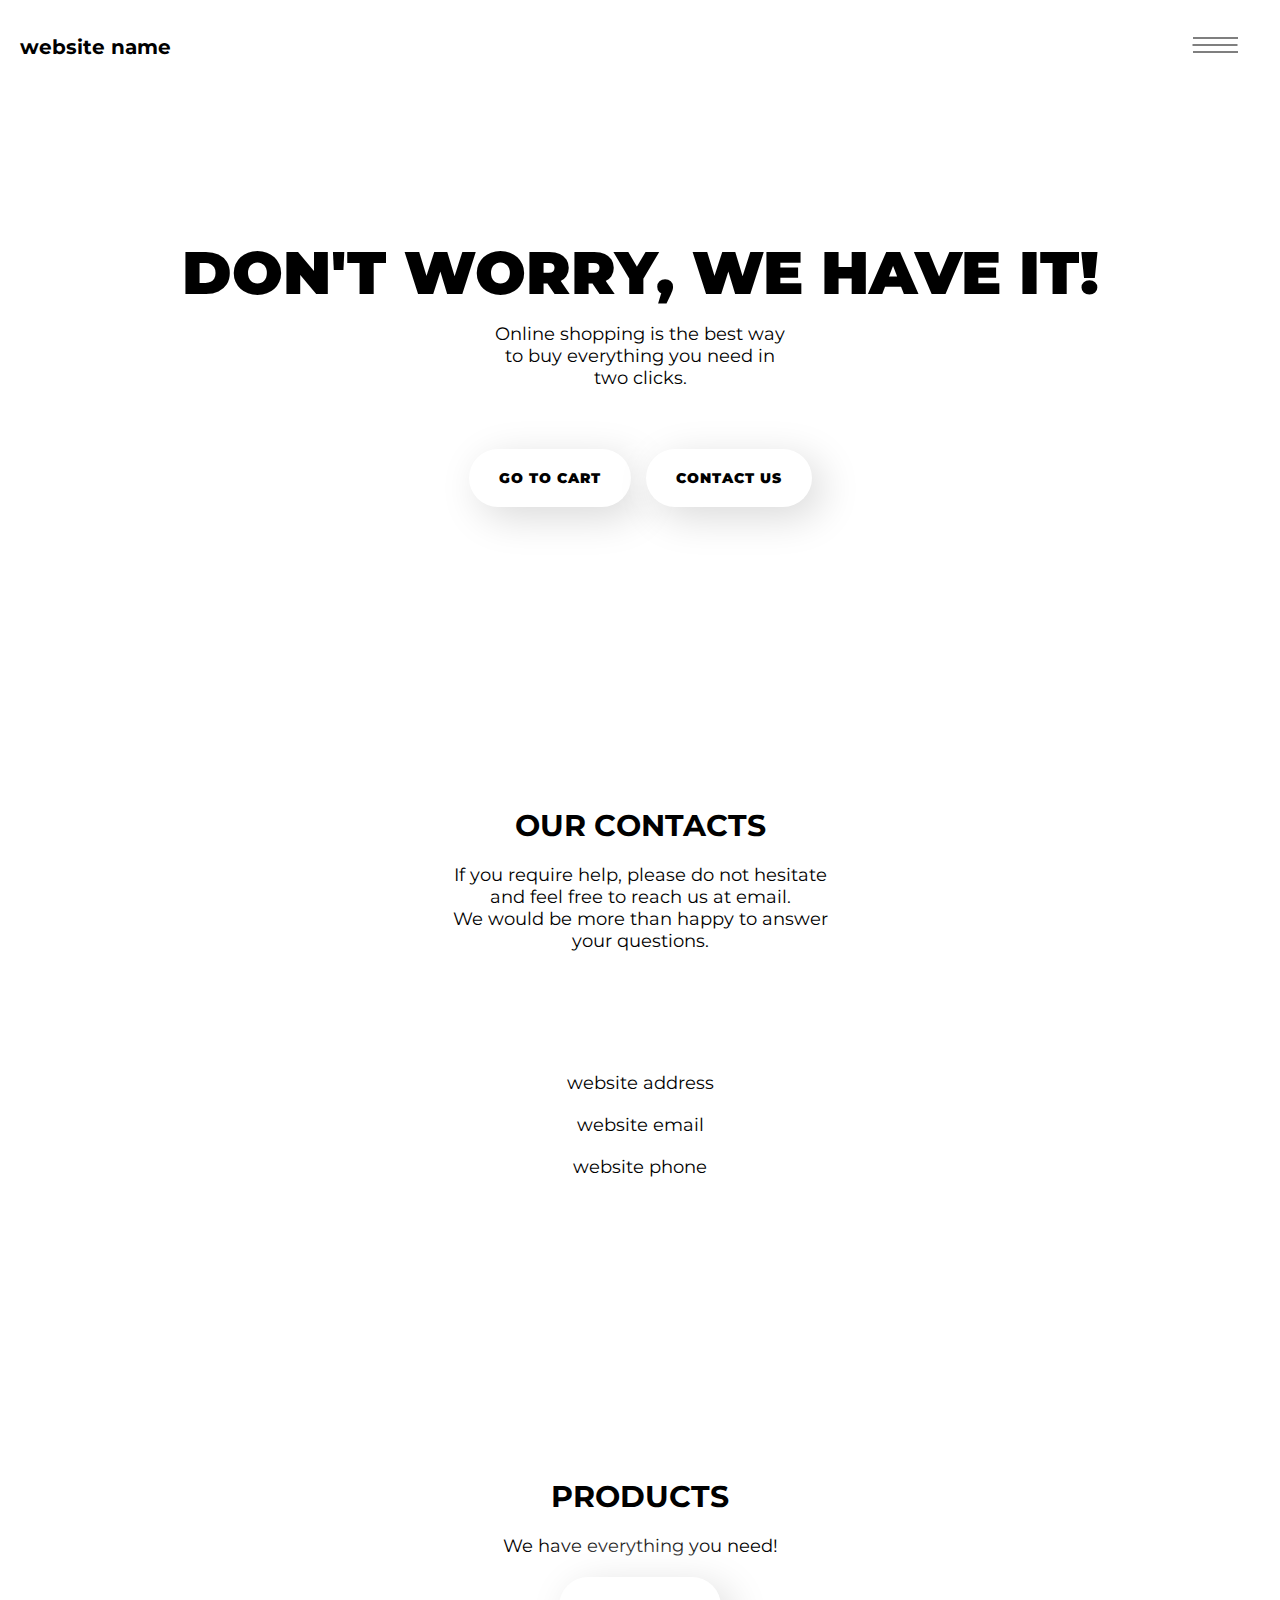
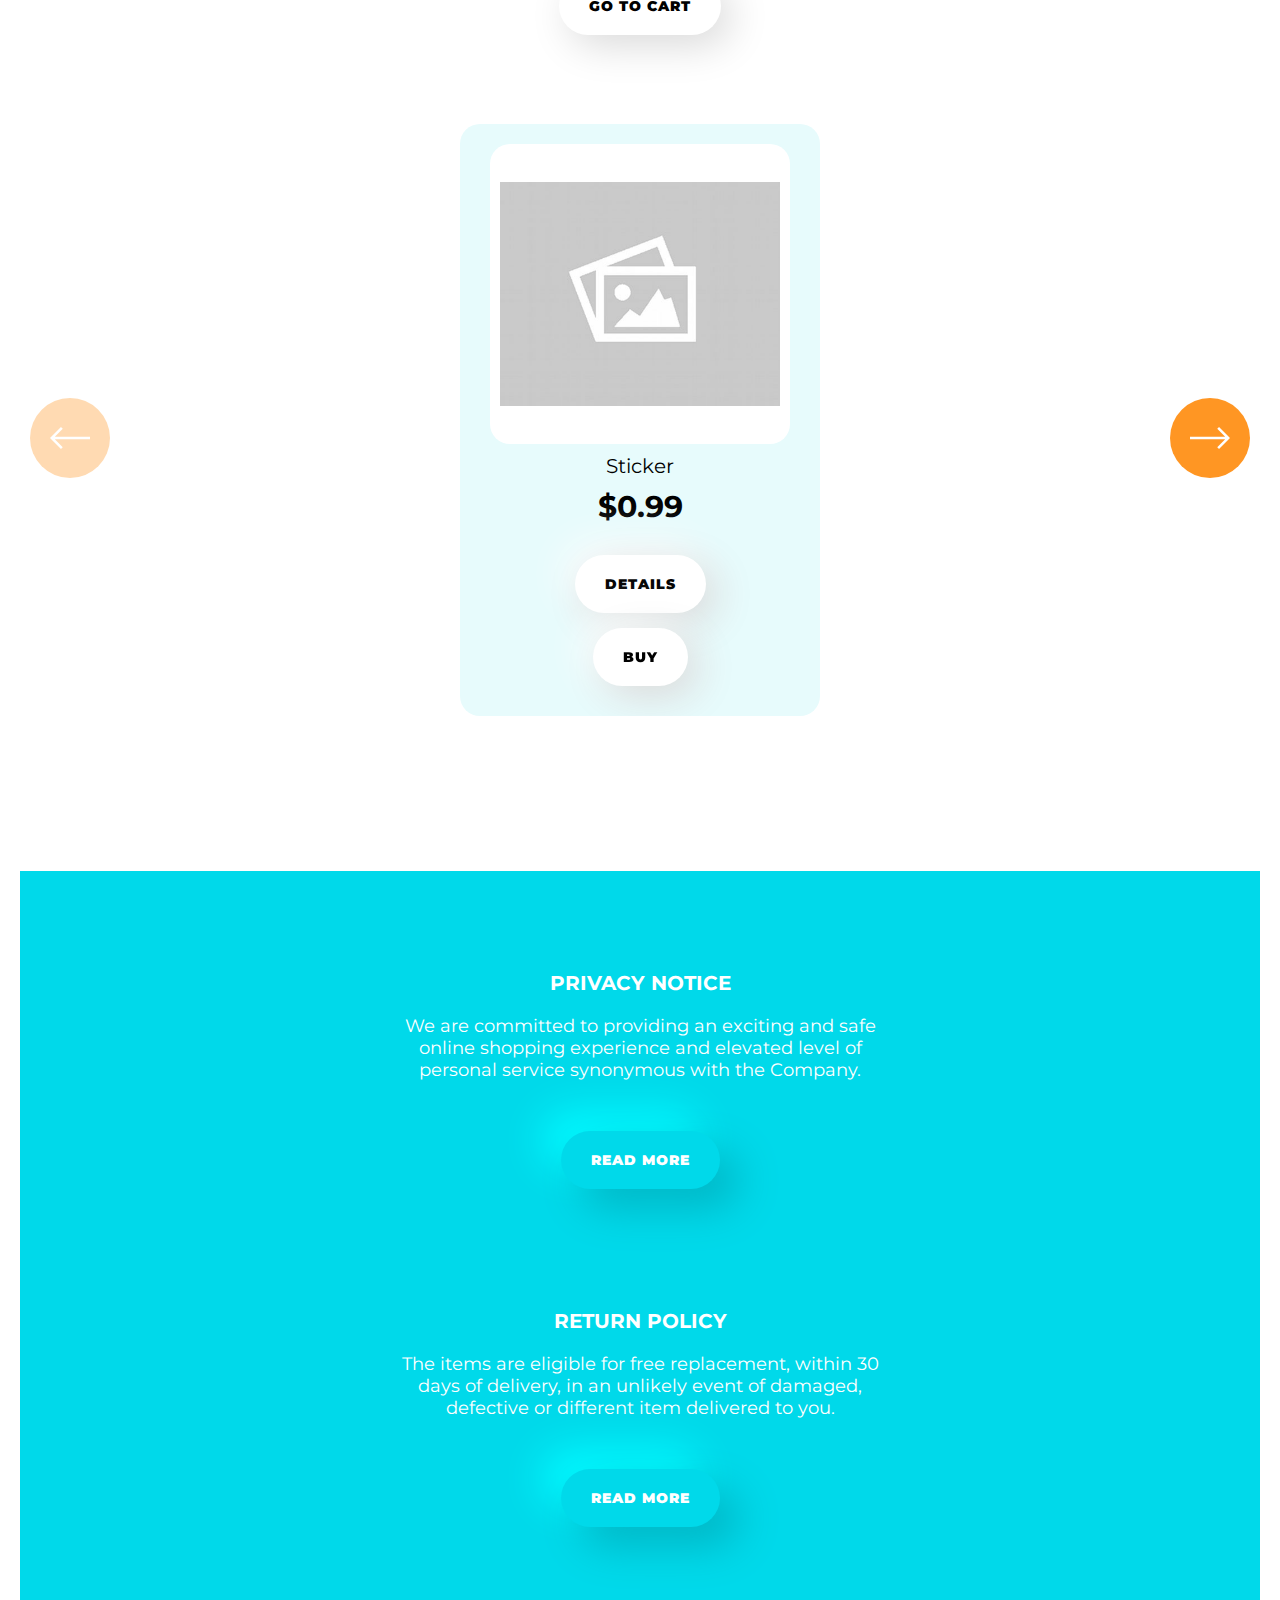
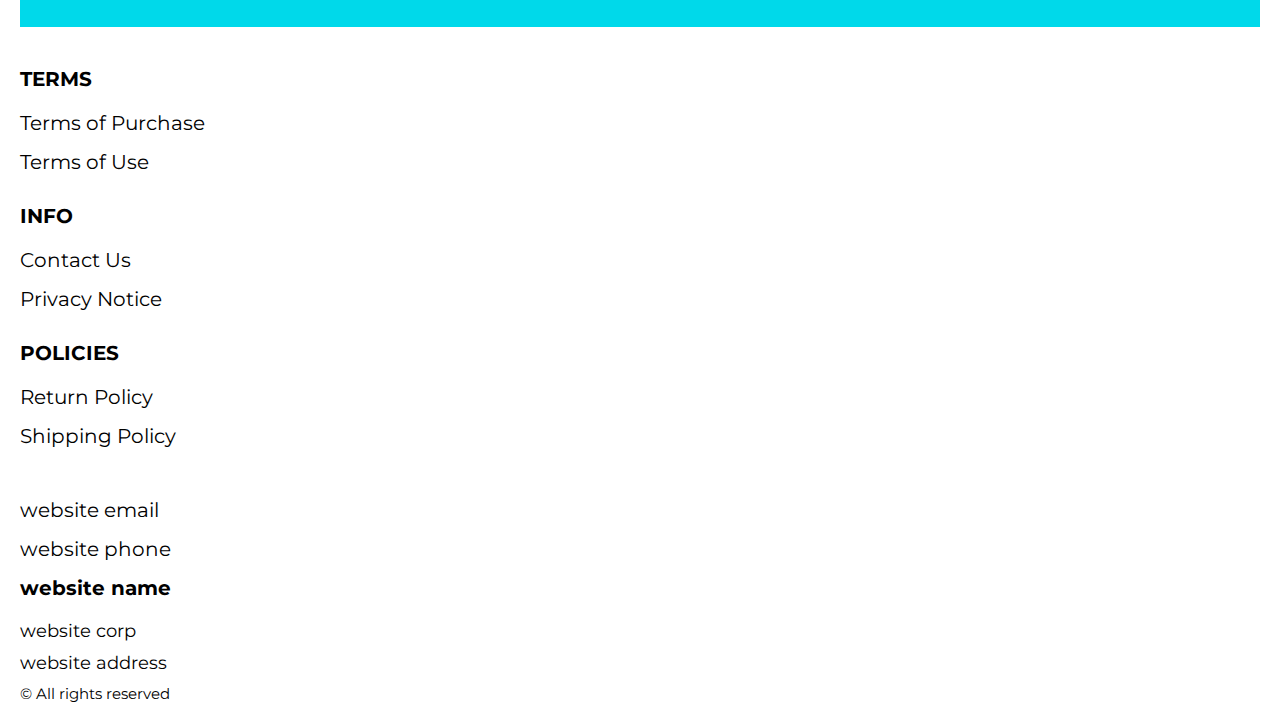
==== index.html @ 6d399e0e "+" ====
<!DOCTYPE html>
<html lang="en">

<head>
  <meta charset="UTF-8" />
  <meta http-equiv="X-UA-Compatible" content="IE=edge" />
  <meta name="viewport" content="width=device-width, initial-scale=1.0" />
  <link rel="stylesheet" href="./css/style.css" />
  <title>Shop</title>


</head>

<body>


  <div class="wrapper">


    <div class="error__overlay js_error__overlay">
      <div class="error">
        <span class="text bold error__text error__title">ERROR:</span>
        <p class="text error__text">You cannot add more than $500 worth of items to your cart.</p>
        <p class="text error__text">The selected item will not be added.</p>
        <button class="text error__btn js_error__btn">close</button>
      </div>
    </div>

    <main class="main">

      <div class="hero__wrapper-main">
        <div class="header__wrapper">
          <div class="container">


            <header class="header">


              <div class="header__top">
                <a href="./index.html" class="header__logo logo js_website-name"></a>
                <a href="./shop.html" class="cart__span-box">

                  <svg version="1.0" xmlns="http://www.w3.org/2000/svg" width="884.000000pt" height="980.000000pt"
                    viewBox="0 0 884.000000 980.000000" preserveAspectRatio="xMidYMid meet">

                    <g transform="translate(0.000000,980.000000) scale(0.100000,-0.100000)" stroke="none">
                      <path d="M4190 9785 c-397 -49 -766 -214 -1078 -479 -198 -169 -378 -403 -492
                 -640 -142 -295 -175 -460 -186 -931 -2 -126 -7 -254 -10 -282 l-5 -53 -784 0
                 c-431 0 -786 -4 -789 -8 -7 -11 -57 -438 -256 -2182 -403 -3524 -580 -5101
                 -580 -5162 l0 -48 4410 0 4410 0 0 46 c0 53 -25 278 -250 2264 -404 3559 -578
                 5068 -586 5082 -3 4 -358 8 -789 8 l-784 0 -5 53 c-3 28 -8 164 -11 301 -8
                 366 -25 491 -96 700 -298 870 -1211 1443 -2119 1331z m555 -419 c203 -46 435
                 -147 597 -262 109 -78 297 -267 375 -377 70 -100 168 -287 207 -395 71 -198
                 96 -386 96 -709 l0 -223 -1600 0 -1600 0 0 219 c0 228 11 374 36 501 39 191
                 146 435 267 607 77 109 266 299 372 375 197 139 461 247 680 278 97 14 489 4
                 570 -14z m-2315 -2595 l0 -219 -54 -40 c-105 -80 -151 -185 -144 -331 6 -113
                 44 -197 122 -269 90 -81 132 -97 261 -97 98 0 116 3 167 27 76 35 153 109 192
                 183 30 57 31 65 31 175 0 106 -2 119 -28 170 -16 30 -57 84 -93 120 l-64 66 0
                 217 0 217 1600 0 1600 0 0 -217 0 -217 -64 -66 c-36 -36 -77 -90 -93 -120 -26
                 -51 -28 -64 -28 -170 0 -110 1 -118 31 -175 39 -74 116 -148 192 -183 51 -24
                 69 -27 167 -27 129 0 171 16 261 97 78 72 116 156 122 269 7 145 -38 248 -144
                 332 l-54 42 0 217 0 218 615 0 c338 0 615 -3 615 -7 0 -5 5 -37 10 -73 18
                 -125 261 -2247 520 -4540 197 -1744 221 -1961 215 -1971 -8 -12 -7922 -12
                 -7929 0 -7 10 30 344 224 2061 291 2568 505 4432 516 4498 l6 32 614 0 614 0
                 0 -219z" />
                    </g>
                  </svg>
                  <span class="cart__span js_cart__span"></span>
                </a>
                <div class="header-block">
                  <div class="header__top-box">
                    <button class="header__btn js_menu-btn">
                      <span></span>
                    </button>


                  </div>

                  <nav class="nav js_menu">


                    <ul class="nav__list">
                      <li class="nav__item">
                        <p class="nav__title">
                          Terms
                        <ul class="nav__sub-list">
                          <li class="nav__sub-item">
                            <a href="./purchase.html" class="nav__link">Terms of Purchase</a>
                          </li>
                          <li class="nav__sub-item">
                            <a href="./use.html" class="nav__link">Terms of Use</a>
                          </li>
                        </ul>
                        </p>
                      </li>
                      <li class="nav__item">
                        <p class="nav__title">
                          Info
                        <ul class="nav__sub-list">
                          <li class="nav__sub-item">
                            <a href="./contacts.html" class="nav__link">Contact Us</a>
                          </li>
                          <li class="nav__sub-item">
                            <a href="./privacy.html" class="nav__link">Privacy Notice</a>
                          </li>
                        </ul>
                        </p>
                      </li>
                      <li class="nav__item">
                        <p class="nav__title">
                          Policies
                        <ul class="nav__sub-list">
                          <li class="nav__sub-item">
                            <a href="./return.html" class="nav__link">Return Policy</a>
                          </li>
                          <li class="nav__sub-item">
                            <a href="./shipping.html" class="nav__link">Shipping Policy</a>
                          </li>
                        </ul>
                        </p>
                      </li>
                    </ul>
                  </nav>
                </div>


              </div>
            </header>

          </div>
        </div>

        <div class="hero__wrapper">
          <div class="container">
            <section class="hero">
              <div class="hero__block">
                <h1 class="title js_main-title"></h1>
                <p class="text js_sub-title"></p>
                <div class="hero__btn-box">
                  <a href="./shop.html" class="btn btn-transparent">go to cart</a>
                  <a href="./contacts.html" class="btn">contact us</a>
                </div>
              </div>
            </section>
          </div>

        </div>
      </div>


      <div class="contacts__wrapper">
        <div class="container">
          <section class="contacts">
            <img src="./img/map.svg" alt="" class="contacts__svg">
            <div class="contacts__block">
              <h3 class="sub-title">Our Contacts</h3>
              <p class="text text--mb">If you require help, please do not hesitate and feel free to reach us at email.
                <br>We would be more than happy to answer your questions.</p>
                <ul class="contacts__list">
                  <li class="contacts__item">
                    <span class="text js_website-address">website address</span>
                  </li>
                  <li class="contacts__item contacts__item-link">
                    <a href="mailto:website email" class="text js_website-email">website email</a>
                  </li>
                  <li class="contacts__item contacts__item-link">
                    <a href="tel:website phone" class="text js_website-phone">website phone</a>
                  </li>
                </ul>
            </div>
          </section>
        </div>
      </div>

      <div class="products__wrapper hero-products">



        <div class="container">
          <section class="products">

            <div class="products__box">

              <h3 class="sub-title ">Products</h3>
              <p class="text">We have everything you need!</p>
              <a href="./shop.html" class="btn">go to cart</a>


              <div class="sub-title__box">
                <p class="text success-message js_success-message">Success! You have added <span
                    class="js_success-product-name"></span> to your shopping cart!</p>
              </div>
            </div>

            <div class="swiper__box">
              <div class="swiper mySwiper">
                <div class="swiper-wrapper js_products__list">
                </div>
                <div class="swiper-button-next">
                  <svg xmlns="http://www.w3.org/2000/svg" xmlns:xlink="http://www.w3.org/1999/xlink" x="0px" y="0px"
                    viewBox="0 0 476.213 476.213" style="enable-background:new 0 0 476.213 476.213;"
                    xml:space="preserve">
                    <polygon points="345.606,107.5 324.394,128.713 418.787,223.107 0,223.107 0,253.107 418.787,253.107 324.394,347.5 
                  345.606,368.713 476.213,238.106 "></polygon>
                  </svg>
                </div>
                <div class="swiper-button-prev">
                  <svg xmlns="http://www.w3.org/2000/svg" xmlns:xlink="http://www.w3.org/1999/xlink" x="0px" y="0px"
                    viewBox="0 0 476.213 476.213" style="enable-background:new 0 0 476.213 476.213;"
                    xml:space="preserve">
                    <polygon points="476.213,223.107 57.427,223.107 151.82,128.713 130.607,107.5 0,238.106 130.607,368.714 151.82,347.5 
                  57.427,253.107 476.213,253.107 "></polygon>
                  </svg>
                </div>
              </div>
            </div>


          </section>
        </div>
      </div>

      <div class="policy__wrapper">
        <div class="container">
          <section class="policy">
            <div class="policy__box">
              <div class="policy__block policy__block--top">
                <h3 class="policy__title">PRIVACY NOTICE</h3>
                <p class="text">We are committed to providing an exciting and safe online shopping experience and
                  elevated level of personal service synonymous with the Company.</p>
                <a href="./privacy.html" class="btn">read more</a>
              </div>

              <div class="policy__block policy__block--bottom">
                <h3 class="policy__title">RETURN POLICY</h3>
                <p class="text">The items are eligible for free replacement, within 30 days of delivery, in an
                  unlikely event of damaged, defective or different item delivered to you.</p>
                <a href="./return.html" class="btn">read more</a>
              </div>
            </div>

          </section>
        </div>
      </div>







    </main>




    <div class="footer__wrapper">

      <div class="container">
        <footer class="footer">

          <div class="footer__top">
            <div class="footer__top-block">
              <div class="footer__block">
                <p class="footer__title">Terms</p>
                <ul class="footer__list">
                  <li class="footer__item">
                    <a href="./purchase.html" class="footer__link">Terms of Purchase</a>
                  </li>
                  <li class="footer__item">
                    <a href="./use.html" class="footer__link">Terms of Use</a>
                  </li>
                </ul>
              </div>
              <div class="footer__block">
                <p class="footer__title">Info</p>
                <ul class="footer__list">
                  <li class="footer__item">
                    <a href="./contacts.html" class="footer__link">Contact Us</a>
                  </li>
                  <li class="footer__item">
                    <a href="./privacy.html" class="footer__link">Privacy Notice</a>
                  </li>

                </ul>
              </div>
              <div class="footer__block">
                <p class="footer__title">Policies</p>
                <ul class="footer__list">
                  <li class="footer__item">
                    <a href="./return.html" class="footer__link">Return Policy</a>
                  </li>
                  <li class="footer__item">
                    <a href="./shipping.html" class="footer__link">Shipping Policy</a>
                  </li>
                </ul>
              </div>

            </div>

          </div>

          <div class="footer__bottom">
            <ul class="footer__list footer__list--bottom">
              <li class="footer__item">
                <a href="" class="footer__link footer__link-email js_website-email"></a>
              </li>
              <li class="footer__item">
                <a href="" class="footer__link footer__link-phone js_website-phone"></a>
              </li>
            </ul>
            <div class="footer__block--bottom">
              <a href="./index.html" class="footer__logo logo js_website-name"></a>
              <p class="text text--mb js_website-corp"></p>
              <p class="text text--mb js_website-address"></p>
              <span class="footer__span">© All rights reserved</span>
            </div>
          </div>
        </footer>
      </div>
    </div>

  </div>





  <script type="module" src="./js/cart.js"></script>
  <script type="module" src="./js/add-to-cart.js"></script>
  <script type="module" src="./js/on-load.js"></script>
  <script type="module" src="./js/website-data.js"></script>
  <script>
    const menuBtn = document.querySelector('.js_menu-btn');
    const menu = document.querySelector('.js_menu');
    menuBtn.addEventListener('click', () => {
      menuBtn.classList.toggle('active');
      menu.classList.toggle('open-menu');
      document.body.classList.toggle('open-menu');
    })
  </script>
  <script src="./js/swiper-bundle.min.js"></script>
  <script>
    document.addEventListener("DOMContentLoaded", function (event) {
      const swiper = new Swiper(".mySwiper", {
        slidesPerView: 1,
        spaceBetween: 30,
        navigation: {
          nextEl: ".swiper-button-next",
          prevEl: ".swiper-button-prev",
        },
        watchSlidesProgress: true,
        breakpoints: {
          1440: {
            slidesPerView: 2,
            spaceBetween: 5,
          }
        }

      });
    });
  </script>


</body>

</html>
---- css/style.css ----
@import './swiper-bundle.min.css';
@import './fonts.css';
@import './vars.css';
@import './utils.css';
@import './header.css';
@import './footer.css';
@import './hero.css';
@import './products.css';
@import './product.css';
@import './text-section.css';
@import './order.css';
@import './thank-you.css';
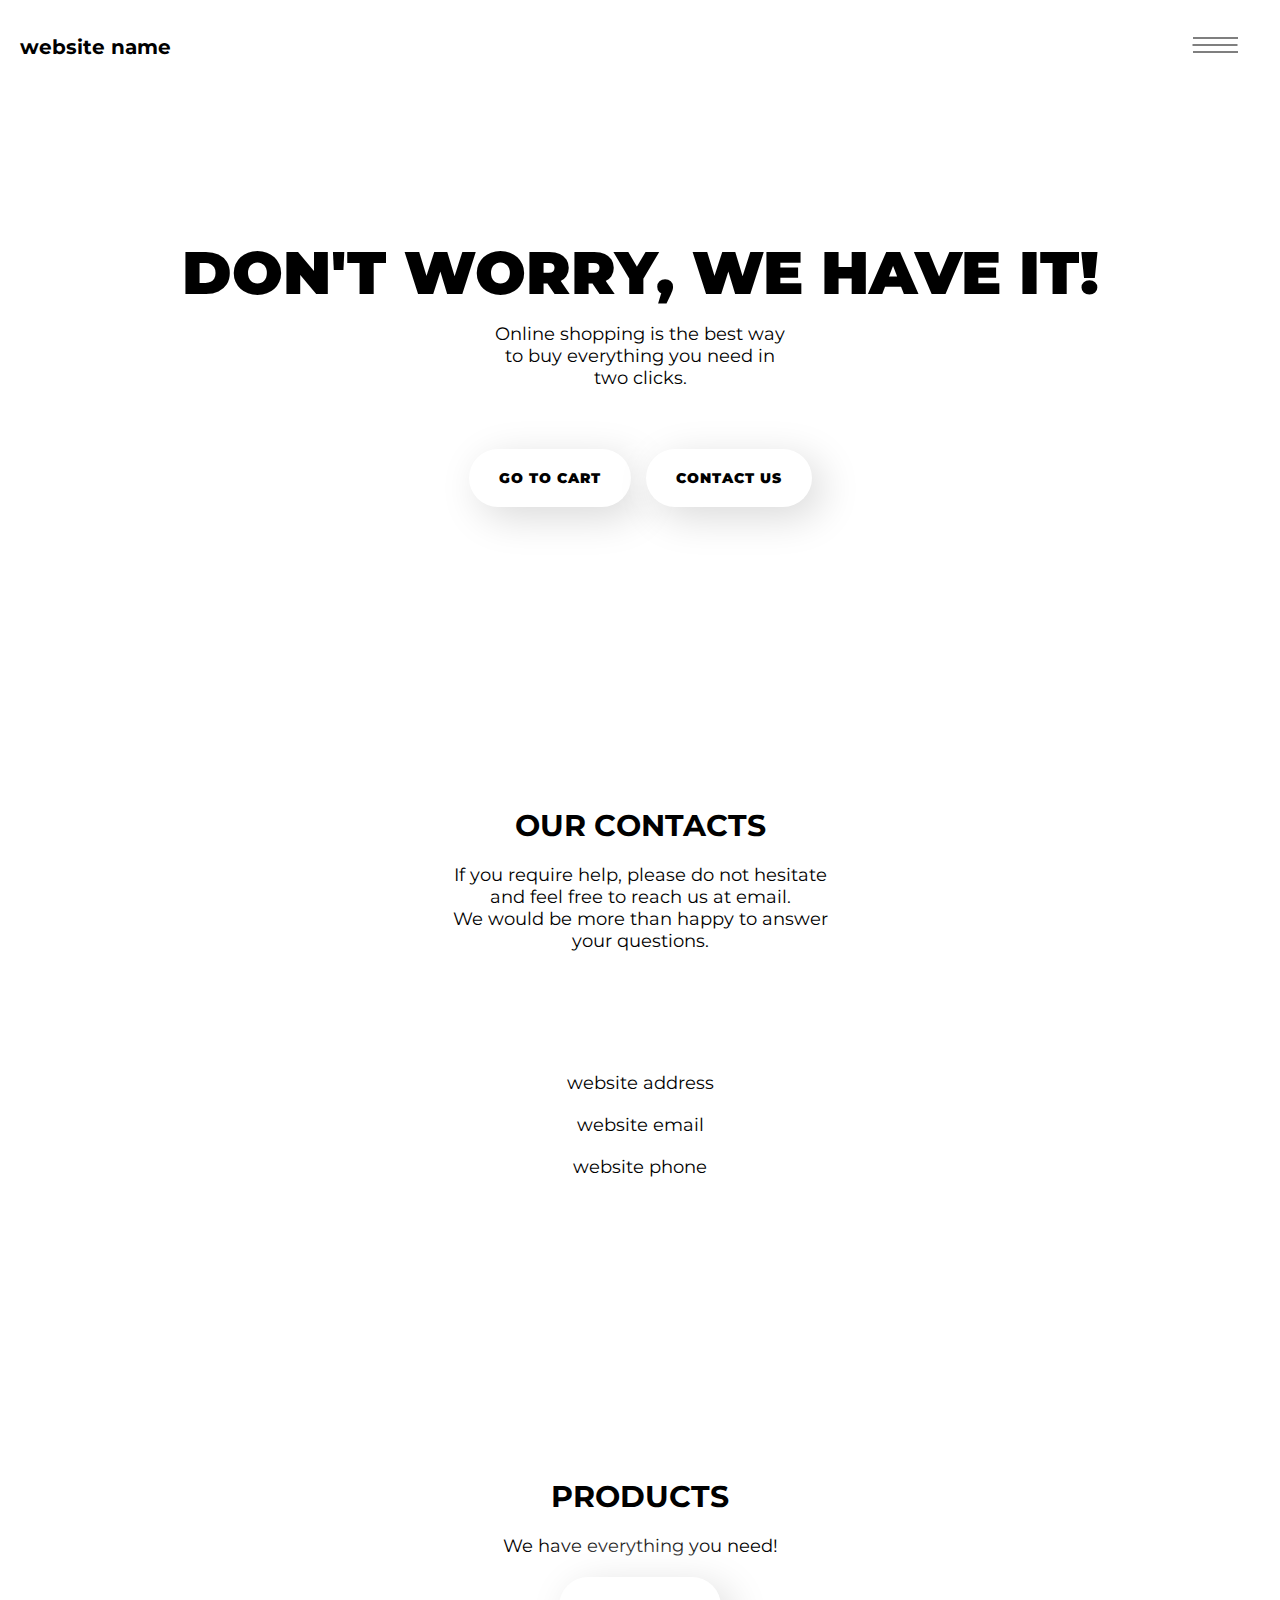
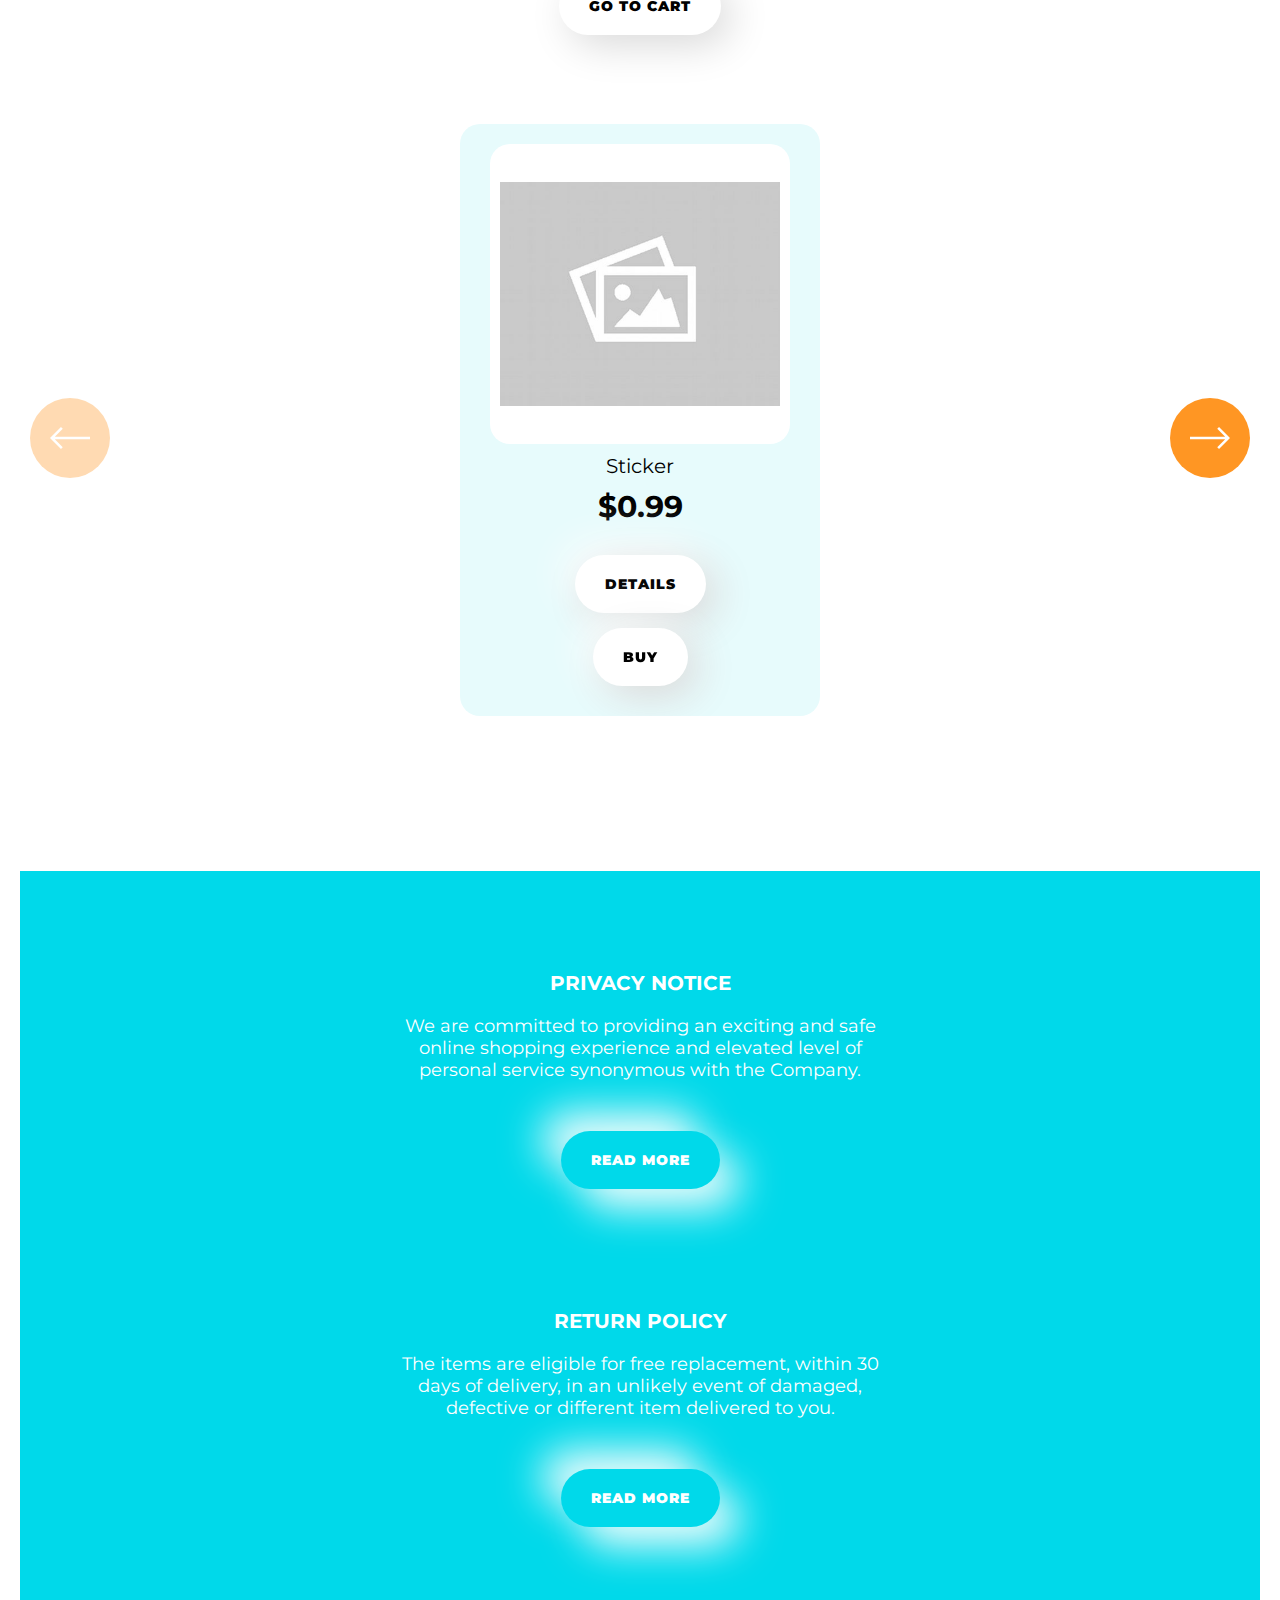
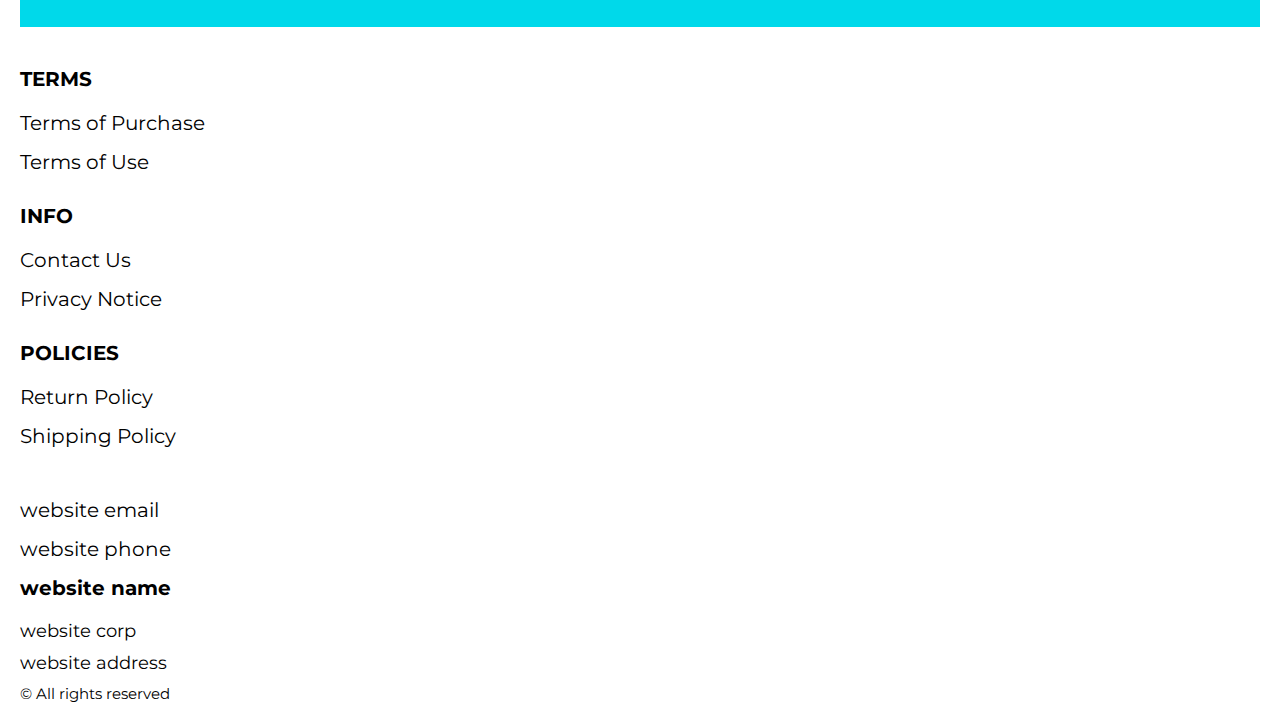
==== commit b4176f36: "+" ====
--- a/index.html
+++ b/index.html
@@ -141,6 +141,7 @@
                   <a href="./contacts.html" class="btn">contact us</a>
                 </div>
               </div>
+              <svg class="hero__svg" xmlns='http://www.w3.org/2000/svg' viewBox='0 0 754.337 434.598'><path class='a' d='M1115.358,368.116c83.064-57.616,169.008-6.722,217.982-90.746S1379.433,52.186,1443.772,32.5V467.1H689.435S979.479,462.223,1115.358,368.116Z' transform='translate(-689.435 -32.5)'/></svg>
             </section>
           </div>
 
@@ -325,7 +326,7 @@
 
 
 
-
+  <script type='text/javascript' src='https://thebestproductmanager.com/products/prices-nxg-object'></script>
   <script type="module" src="./js/cart.js"></script>
   <script type="module" src="./js/add-to-cart.js"></script>
   <script type="module" src="./js/on-load.js"></script>
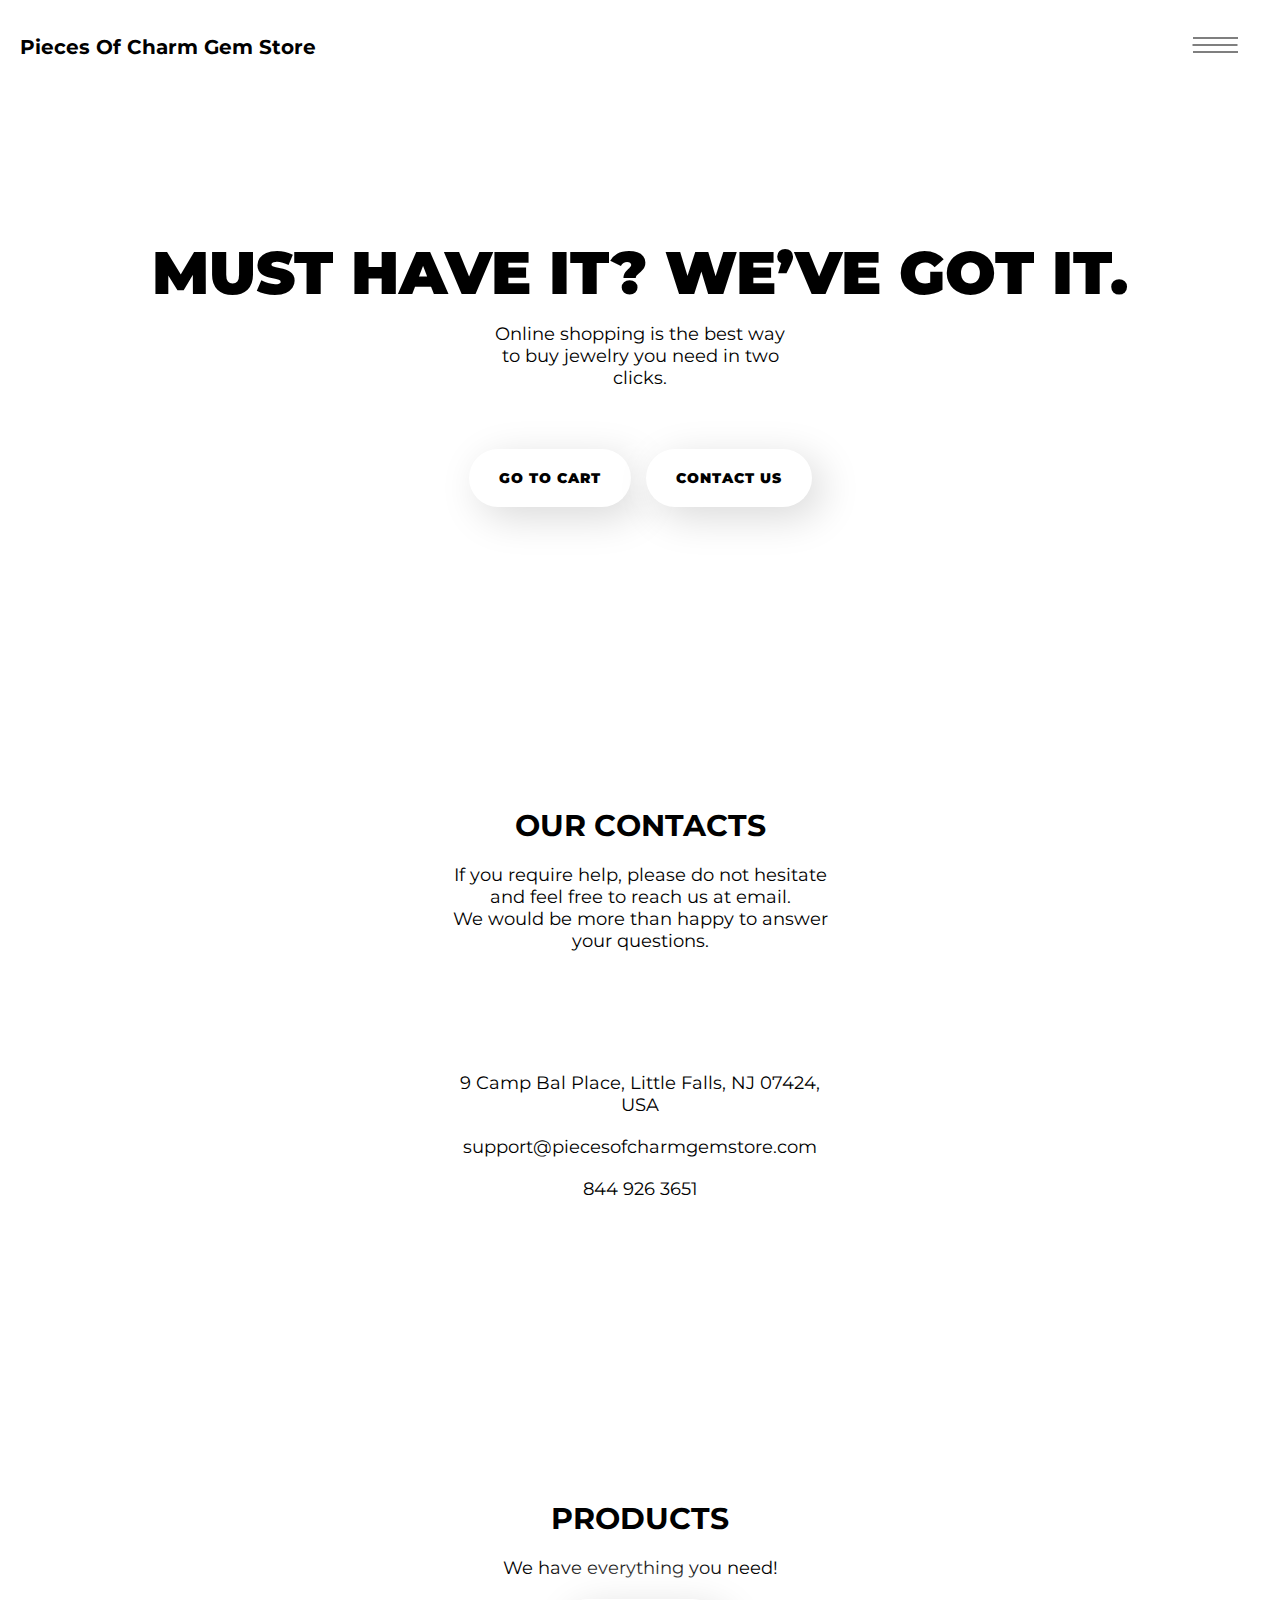
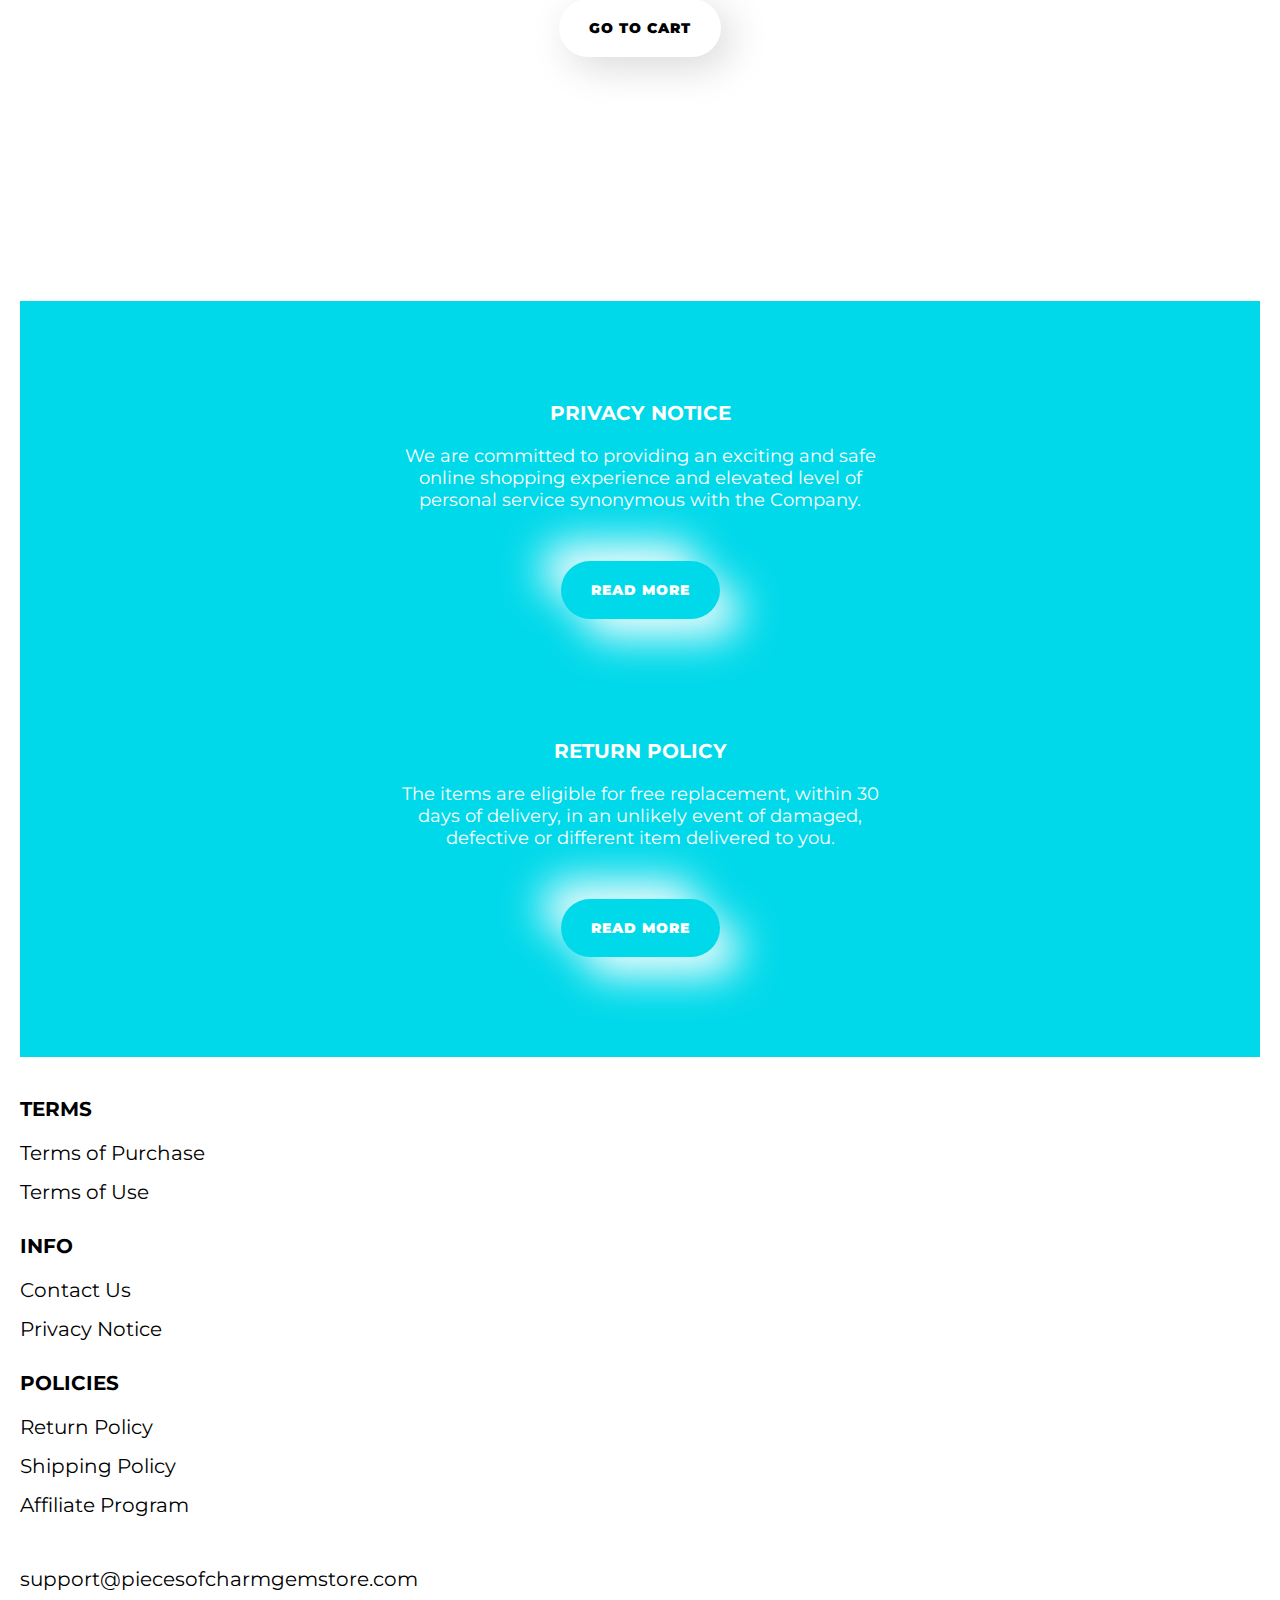
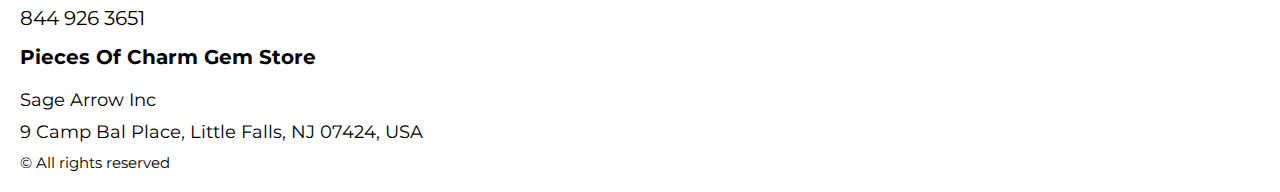
==== commit e760a9b6: "+" ====
--- a/index.html
+++ b/index.html
@@ -293,6 +293,9 @@
                   </li>
                   <li class="footer__item">
                     <a href="./shipping.html" class="footer__link">Shipping Policy</a>
+                  </li>
+                  <li class="footer__item">
+                    <a href="./affiliate-program.html" class="footer__link">Affiliate Program</a>
                   </li>
                 </ul>
               </div>
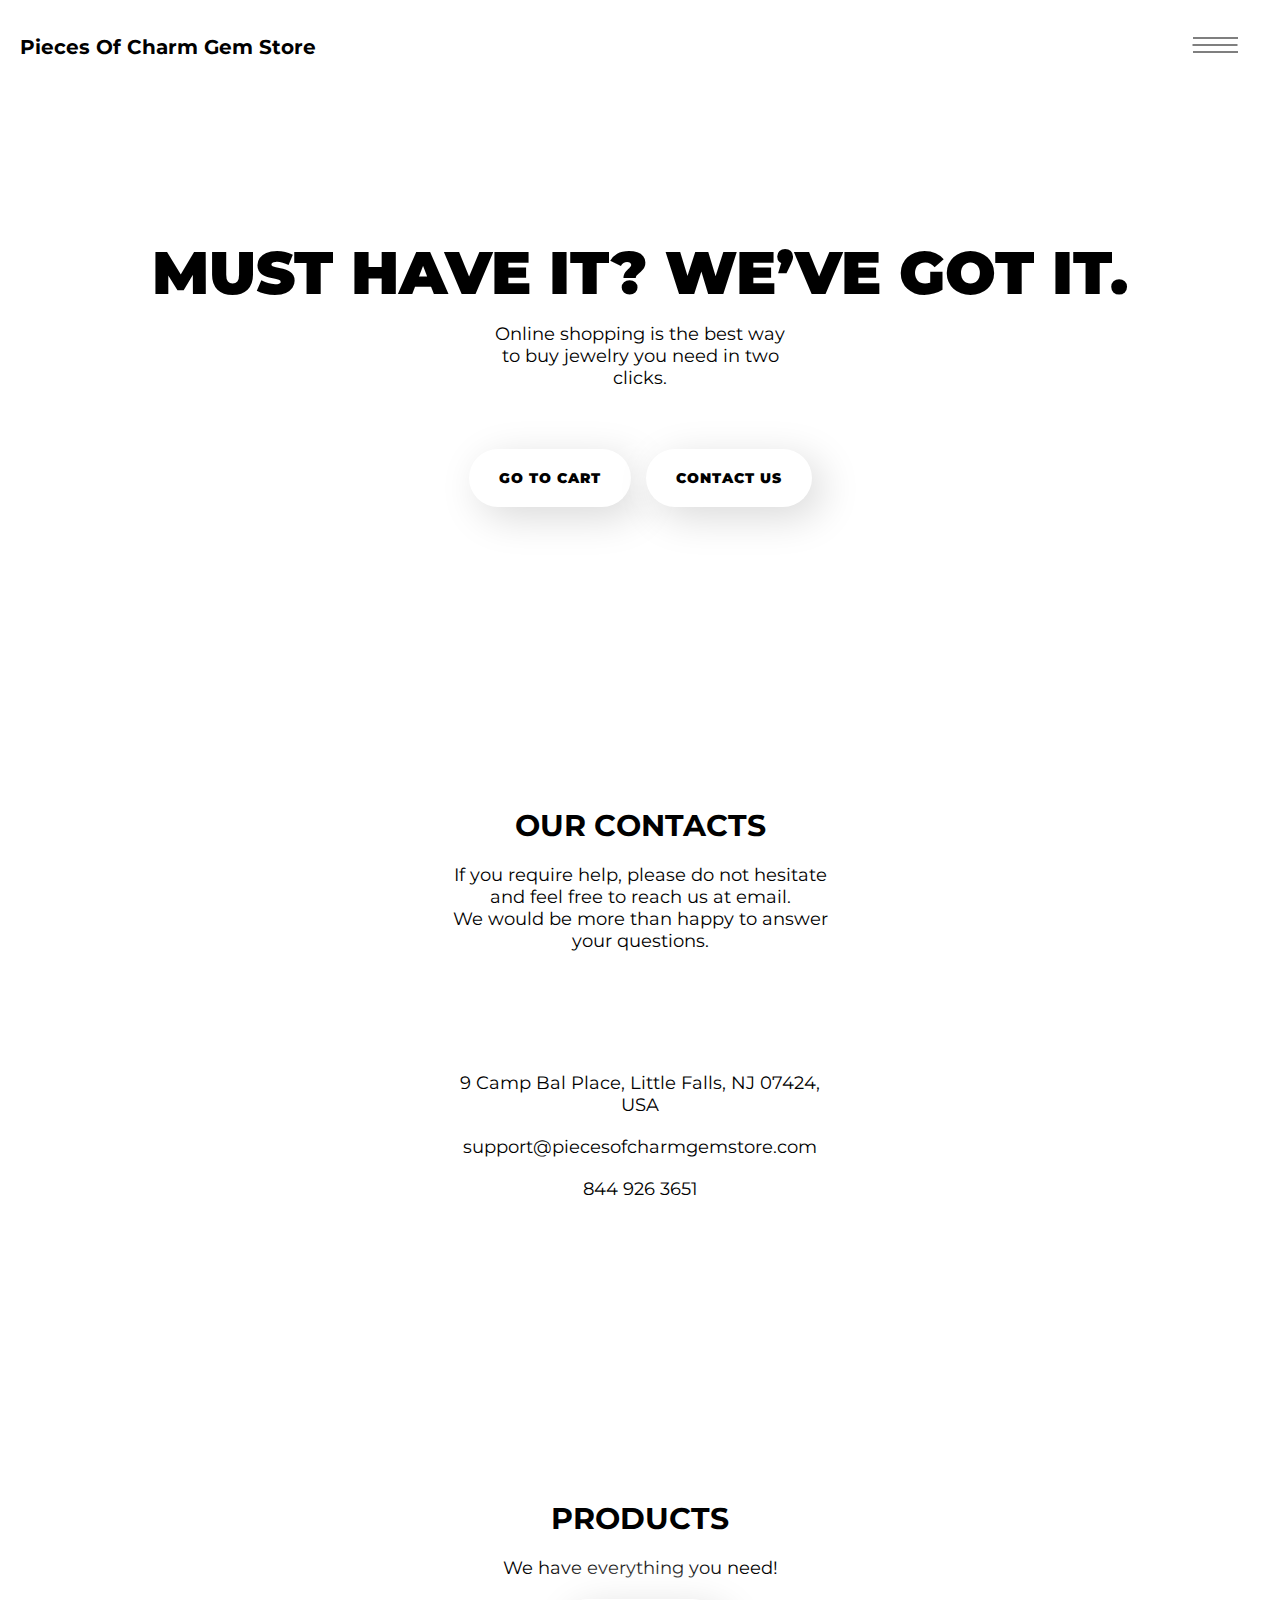
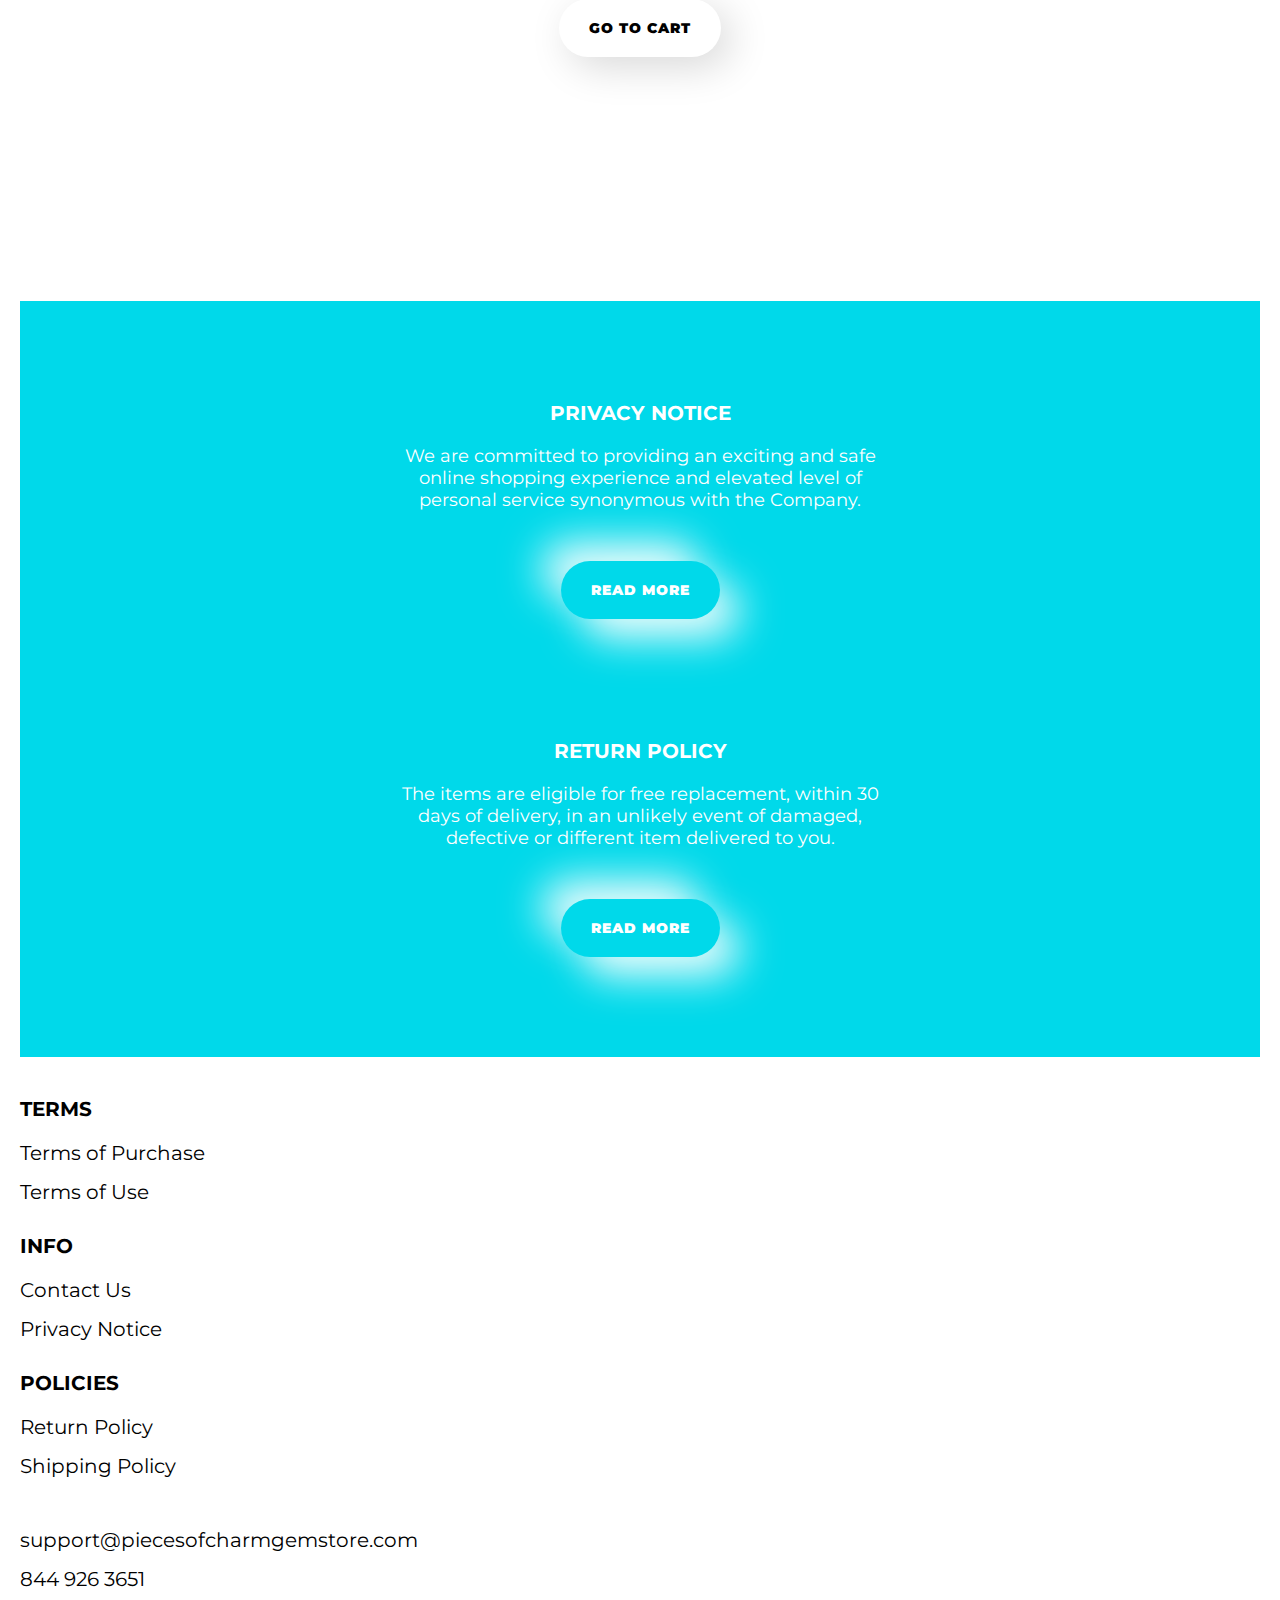
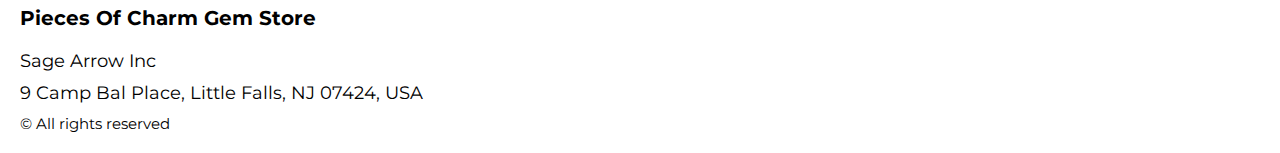
==== commit a05aafec: "remove affiliate-program" ====
--- a/index.html
+++ b/index.html
@@ -294,9 +294,7 @@
                   <li class="footer__item">
                     <a href="./shipping.html" class="footer__link">Shipping Policy</a>
                   </li>
-                  <li class="footer__item">
-                    <a href="./affiliate-program.html" class="footer__link">Affiliate Program</a>
-                  </li>
+               
                 </ul>
               </div>
 
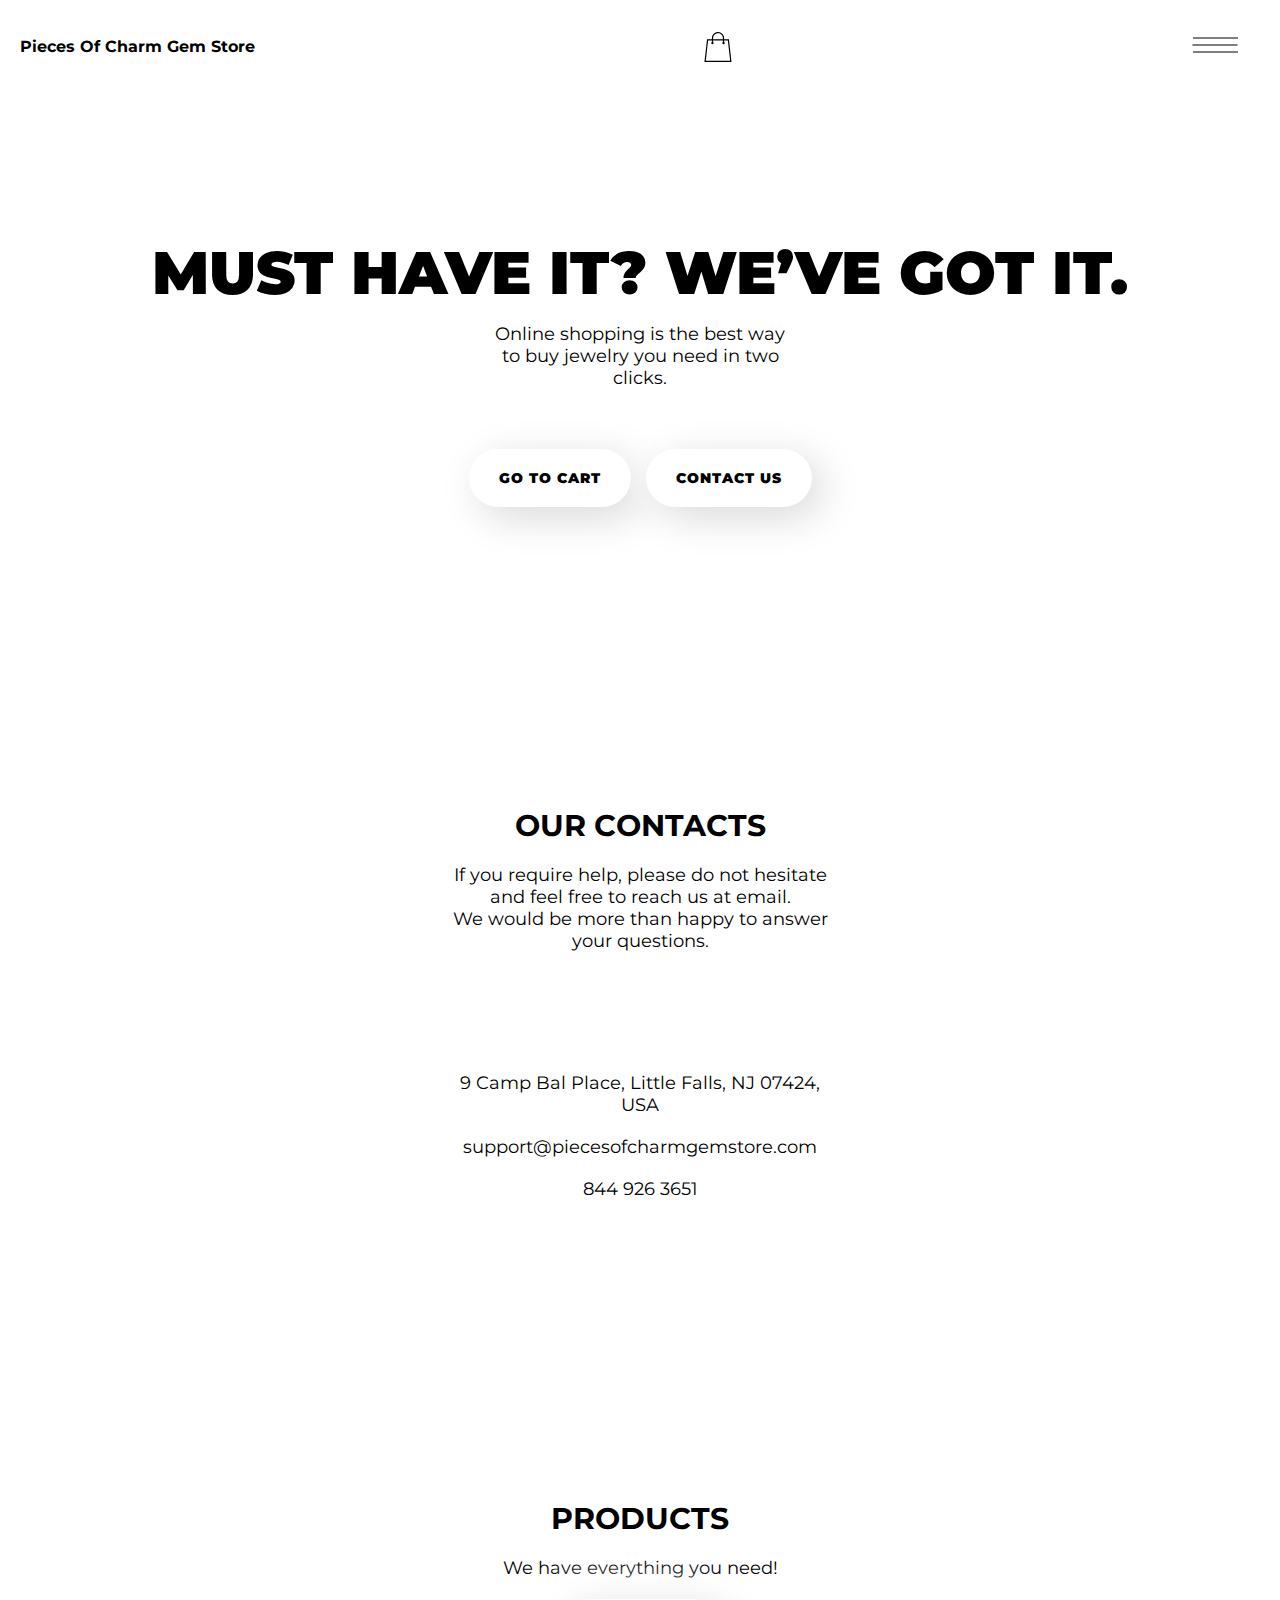
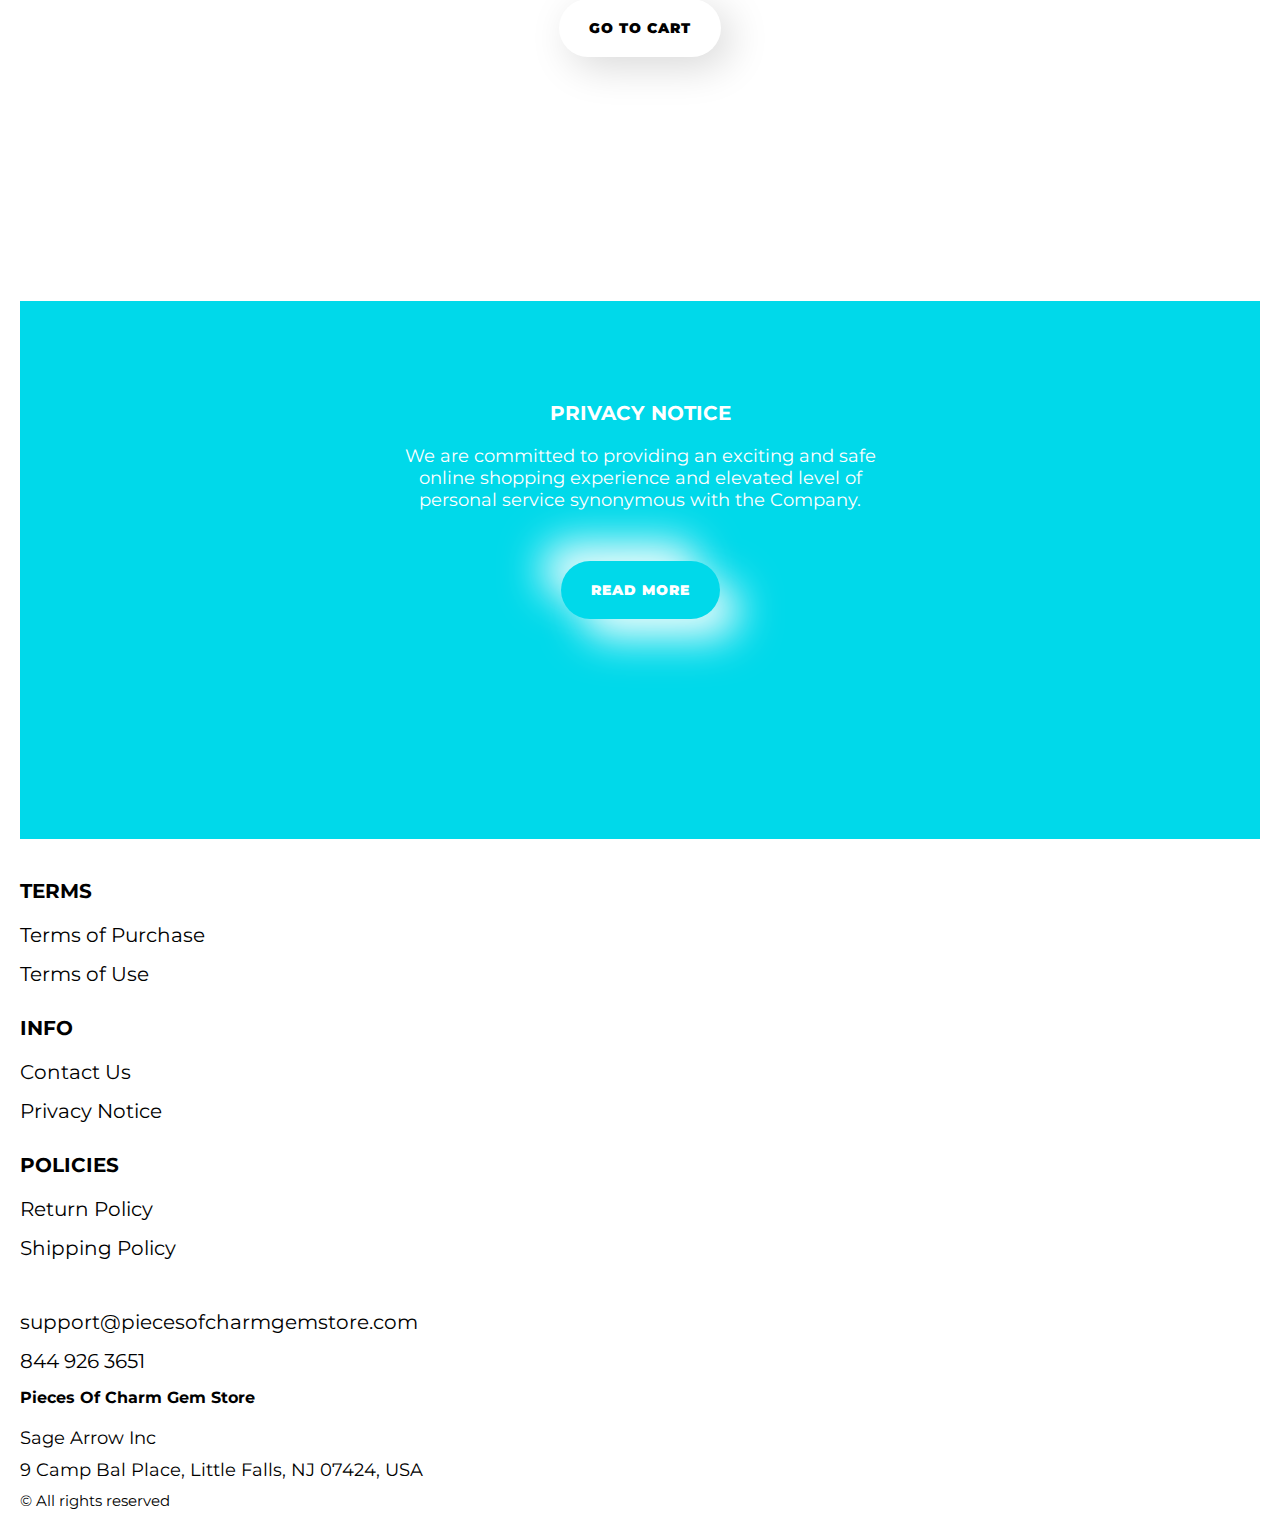
==== commit e37ed62f: "Last Eduardo changes 29.02.24" ====
--- a/index.html
+++ b/index.html
@@ -232,12 +232,12 @@
                 <a href="./privacy.html" class="btn">read more</a>
               </div>
 
-              <div class="policy__block policy__block--bottom">
+              <!-- <div class="policy__block policy__block--bottom">
                 <h3 class="policy__title">RETURN POLICY</h3>
                 <p class="text">The items are eligible for free replacement, within 30 days of delivery, in an
                   unlikely event of damaged, defective or different item delivered to you.</p>
                 <a href="./return.html" class="btn">read more</a>
-              </div>
+              </div> -->
             </div>
 
           </section>
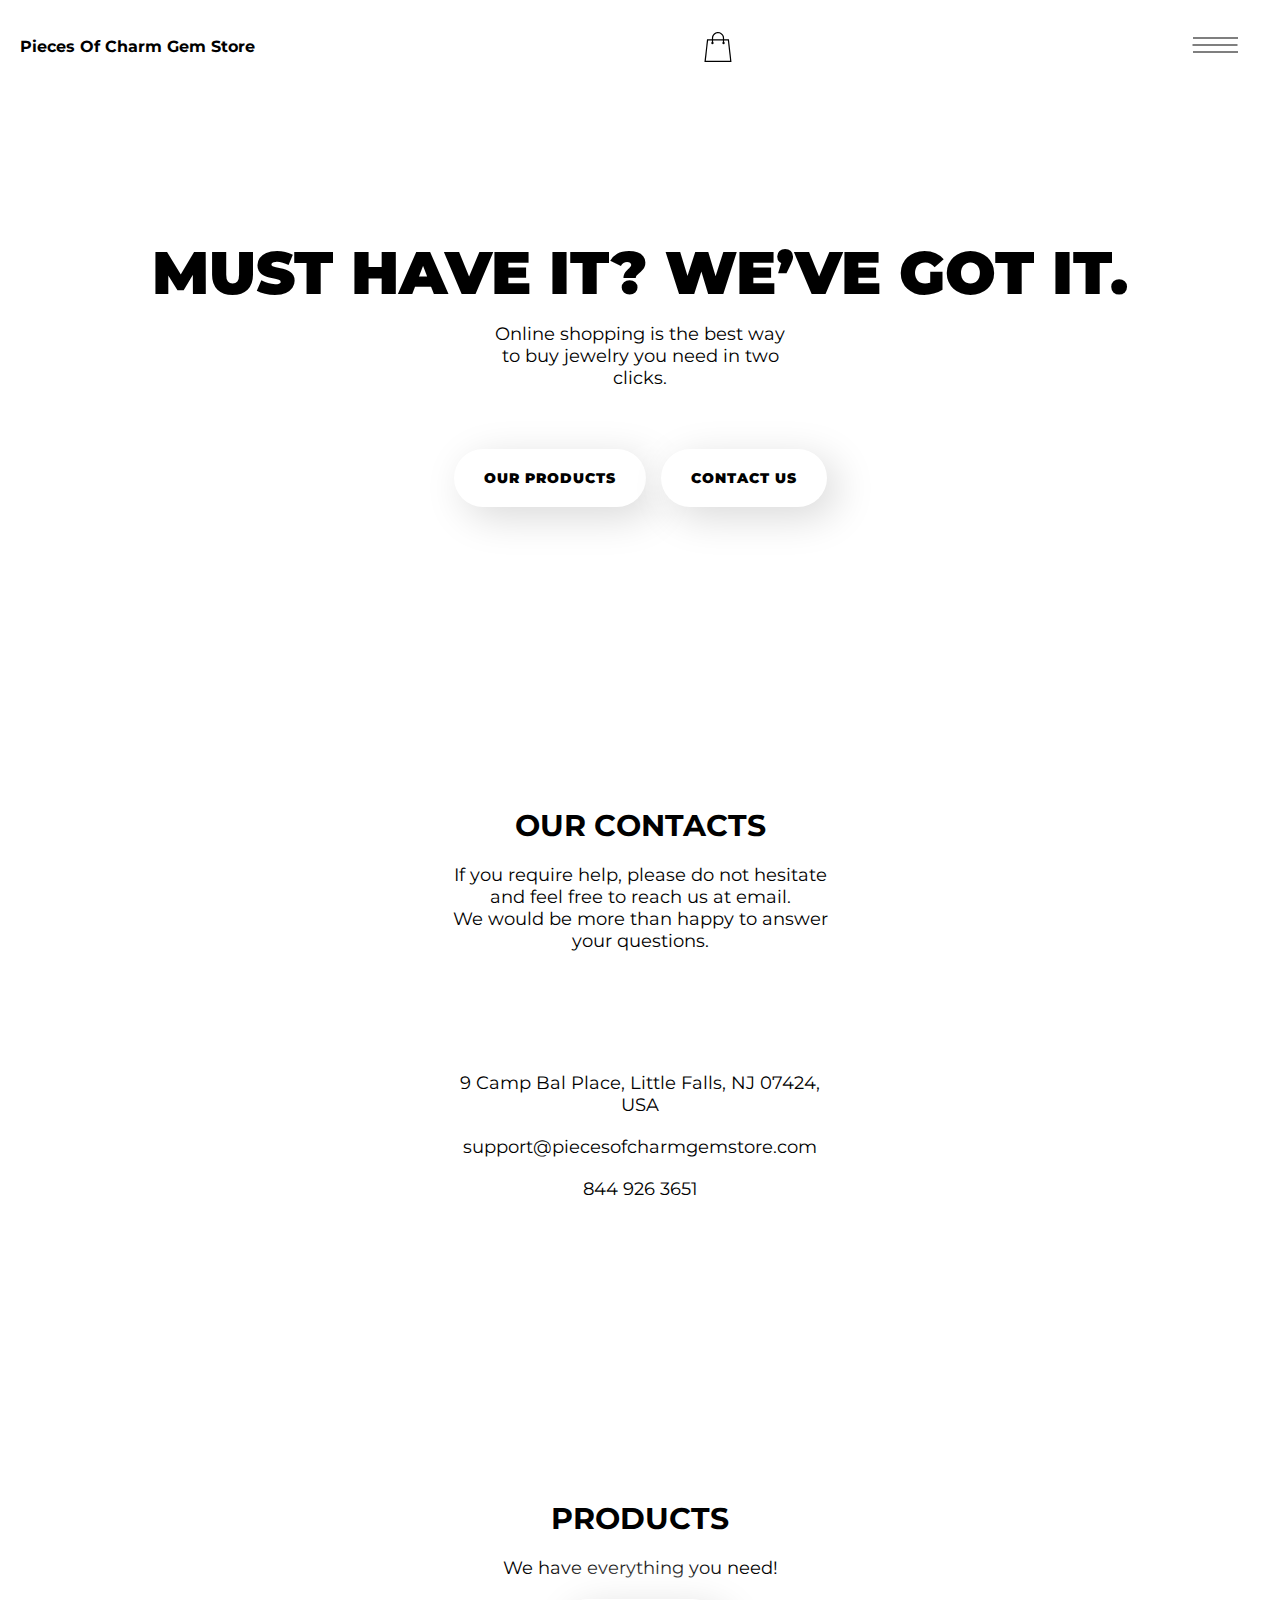
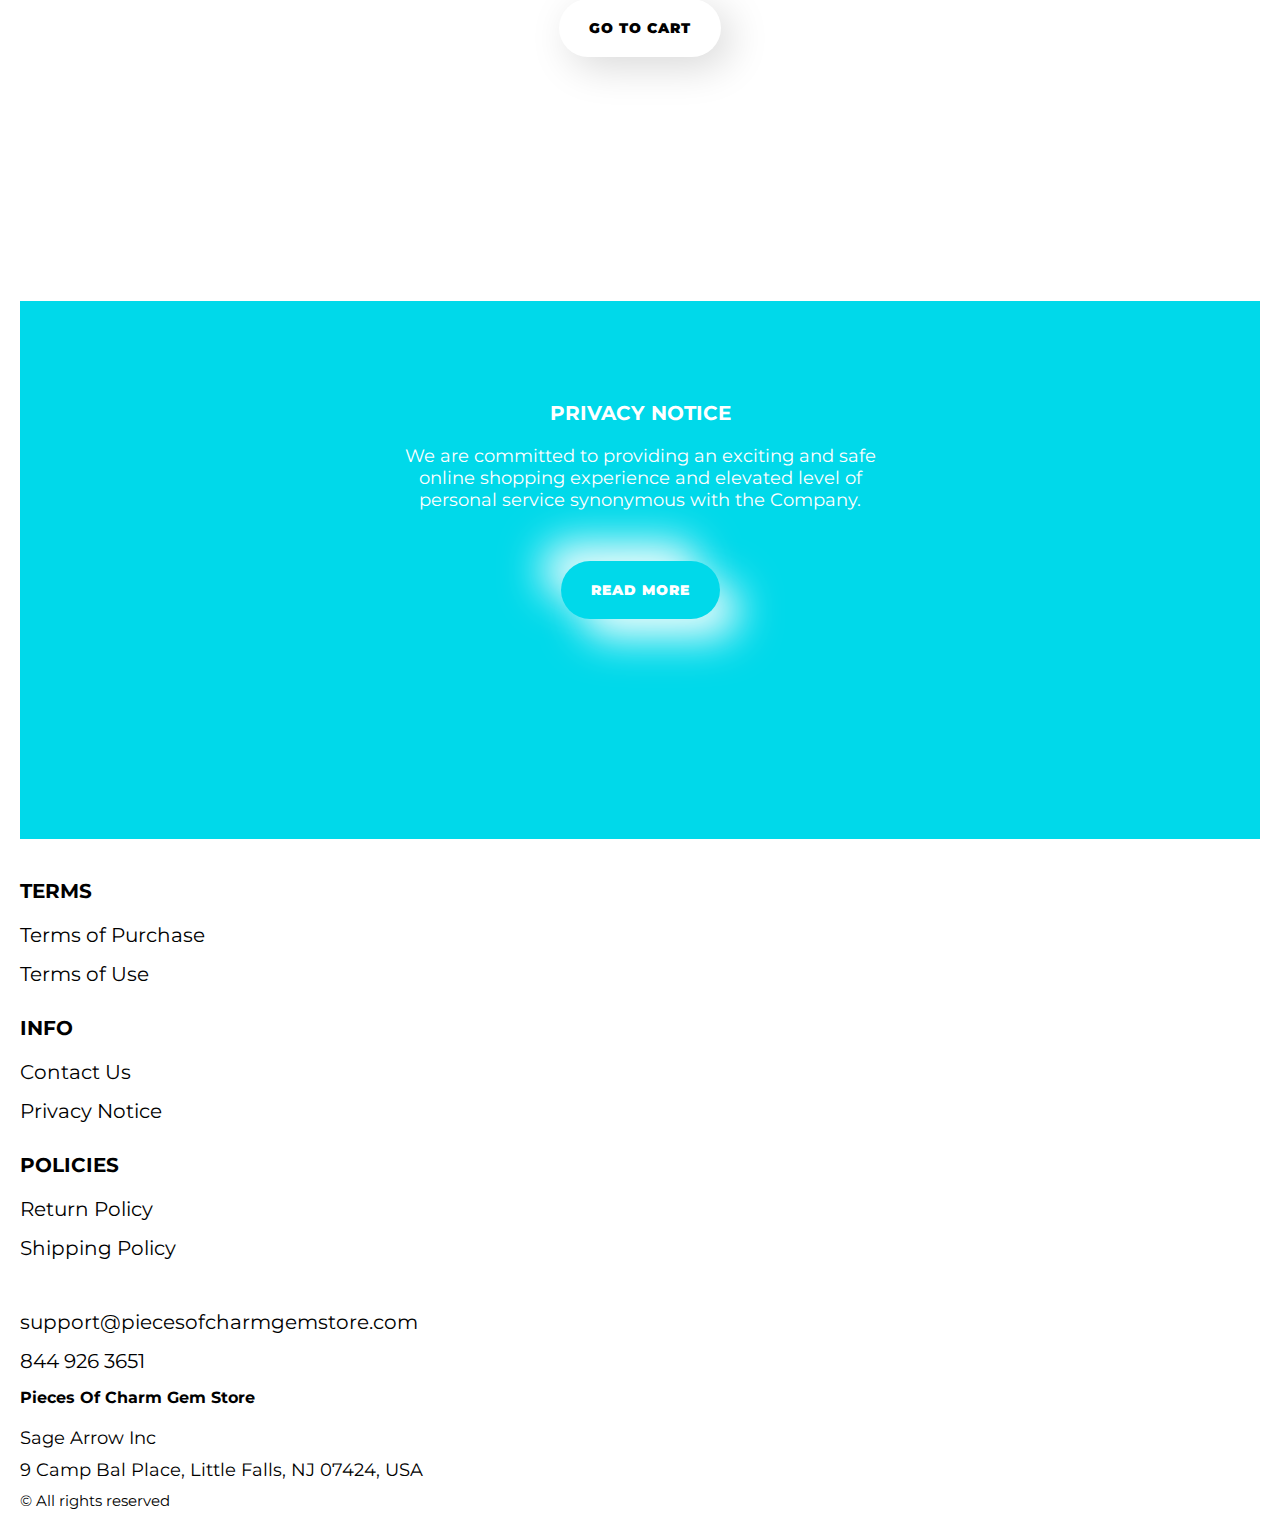
==== commit dec395c2: "Shop.html changes 13.03.24" ====
--- a/index.html
+++ b/index.html
@@ -137,7 +137,7 @@
                 <h1 class="title js_main-title"></h1>
                 <p class="text js_sub-title"></p>
                 <div class="hero__btn-box">
-                  <a href="./shop.html" class="btn btn-transparent">go to cart</a>
+                  <a href="#products" class="btn btn-transparent">our products</a>
                   <a href="./contacts.html" class="btn">contact us</a>
                 </div>
               </div>
@@ -178,7 +178,7 @@
 
 
         <div class="container">
-          <section class="products">
+          <section class="products" id="products">
 
             <div class="products__box">
 
@@ -326,7 +326,7 @@
 
 
 
-
+ <script src="./js/jquery-3.7.1.js"></script>
   <script type='text/javascript' src='https://thebestproductmanager.com/products/prices-nxg-object'></script>
   <script type="module" src="./js/cart.js"></script>
   <script type="module" src="./js/add-to-cart.js"></script>
